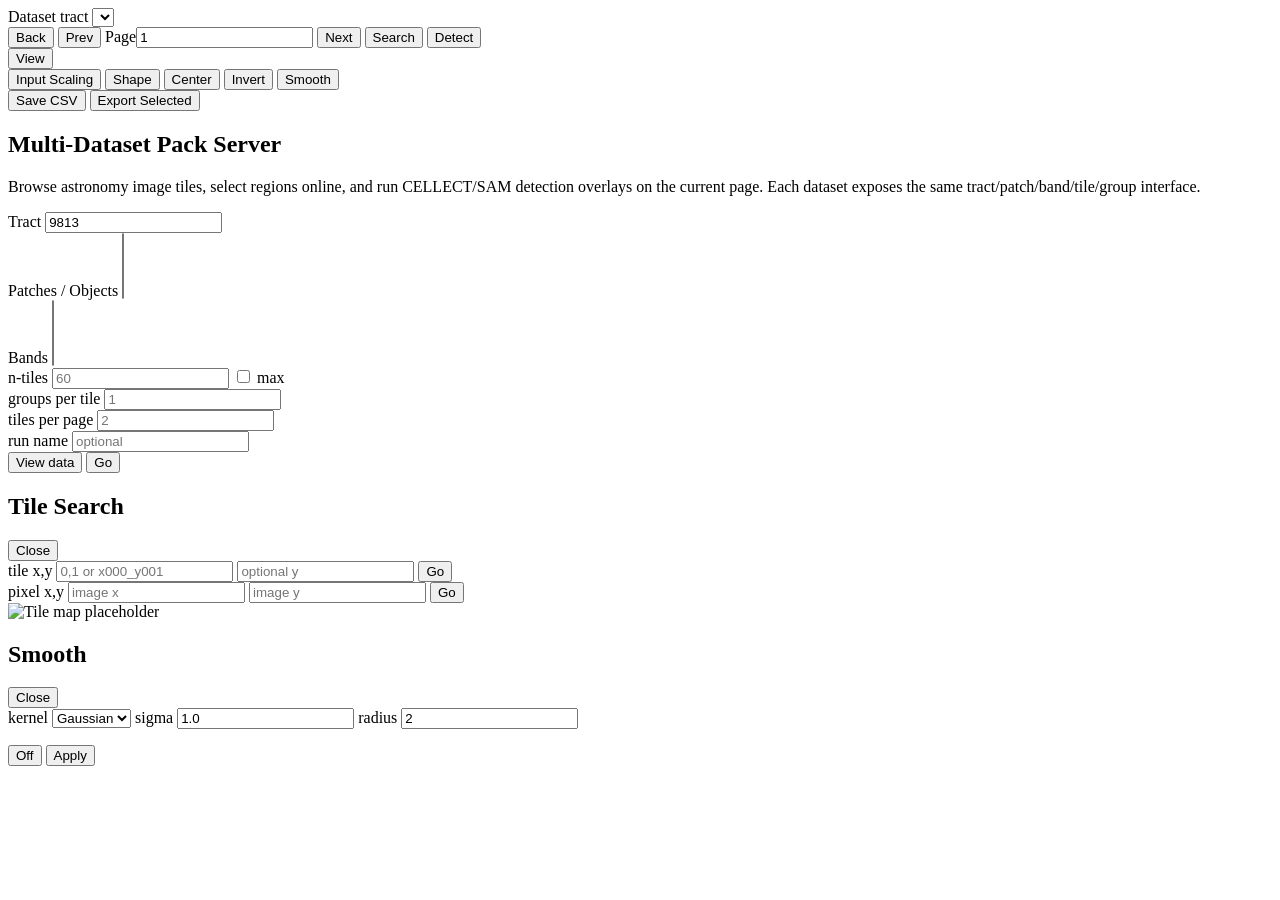
==== eval/hsctiles/pages/index.html @ e640872d "Fix preprocessing label bugs and add more eval datasets" ====
<!doctype html>
<html lang="en">
<head>
  <meta charset="utf-8">
  <meta name="viewport" content="width=device-width, initial-scale=1">
  <title>Multi-Dataset Pack Server</title>
  <link rel="stylesheet" href="/pages/style.css">
</head>
<body>
  <header id="browserHeader" class="hidden">
    <div class="bar">
      <div class="title">
        <span id="titleDataset">Dataset</span>
        <span>tract <span id="titleTract"></span></span>
        <select id="patchSelect" title="Patch"></select>
      </div>
      <div class="controls">
        <button id="back">Back</button>
        <button id="prev">Prev</button>
        <span class="pageControl"><span>Page</span><input id="pageInput" type="number" min="1" value="1"><span id="pageText"></span></span>
        <button id="next">Next</button>
        <button id="searchButton">Search</button>
        <button id="detect">Detect</button>
        <div class="viewMenu">
          <button id="viewButton">View</button>
          <div id="viewDropdown" class="viewDropdown hidden">
            <button class="viewItem" data-view="inputScaling"><span class="viewCheck"></span><span>Input Scaling</span></button>
            <button class="viewItem" data-view="shape"><span class="viewCheck"></span><span>Shape</span></button>
            <button class="viewItem" data-view="center"><span class="viewCheck"></span><span>Center</span></button>
            <button class="viewItem" data-view="invert"><span class="viewCheck"></span><span>Invert</span></button>
            <button class="viewItem" data-view="smooth"><span class="viewCheck"></span><span>Smooth</span></button>
          </div>
        </div>
        <button id="saveCsv">Save CSV</button>
        <button class="primary" id="export">Export Selected</button>
      </div>
    </div>
  </header>
  <main>
    <section class="menu" id="menu">
      <h1>Multi-Dataset Pack Server</h1>
      <p class="intro">Browse astronomy image tiles, select regions online, and run CELLECT/SAM detection overlays on the current page. Each dataset exposes the same tract/patch/band/tile/group interface.</p>
      <div class="datasetCards" id="datasetCards"></div>
      <div class="formGrid">
        <div class="field">
          <label id="tractLabel" for="tractInput">Tract</label>
          <input id="tractInput" value="9813">
        </div>
        <div class="field">
          <label for="patchInput">Patches / Objects</label>
          <select id="patchInput" multiple></select>
        </div>
        <div class="field">
          <label for="bandInput">Bands</label>
          <select id="bandInput" multiple></select>
        </div>
        <div class="field">
          <label for="nTilesInput">n-tiles</label>
          <input id="nTilesInput" type="number" min="1" placeholder="60">
          <label class="inlineCheck"><input id="maxTilesInput" type="checkbox"> max</label>
        </div>
        <div class="field">
          <label for="framesPerTileInput">groups per tile</label>
          <input id="framesPerTileInput" type="number" min="1" placeholder="1">
        </div>
        <div class="field">
          <label for="tilesPerPageInput">tiles per page</label>
          <input id="tilesPerPageInput" type="number" min="1" placeholder="2">
        </div>
        <div class="field">
          <label for="runNameInput">run name</label>
          <input id="runNameInput" placeholder="optional">
        </div>
      </div>
      <div class="menuActions">
        <button class="secondary" id="viewDataButton">View data</button>
        <button class="primary" id="startButton">Go</button>
      </div>
    </section>
    <p class="status" id="status"></p>
    <div class="grid" id="grid"></div>
  </main>
  <div id="searchOverlay" class="modalOverlay hidden">
    <div class="modal">
      <div class="modalHeader">
        <h2>Tile Search</h2>
        <button id="closeSearch" title="Close">Close</button>
      </div>
      <div class="searchRows">
        <div class="searchRow">
          <label>tile x,y</label>
          <input id="tileIdInput" placeholder="0,1 or x000_y001">
          <input id="tileYInput" type="number" placeholder="optional y">
          <button id="tileSearchGo">Go</button>
        </div>
        <div class="searchRow">
          <label>pixel x,y</label>
          <input id="pixelXInput" type="number" placeholder="image x">
          <input id="pixelYInput" type="number" placeholder="image y">
          <button id="pixelSearchGo">Go</button>
        </div>
      </div>
      <div class="tileMapBox">
        <img id="tileMapImage" src="/assets/blank.png" alt="Tile map placeholder">
      </div>
      <p id="searchStatus" class="modalStatus"></p>
    </div>
  </div>
  <div id="smoothOverlay" class="modalOverlay hidden">
    <div class="smoothModal">
      <div class="modalHeader">
        <h2>Smooth</h2>
        <button id="closeSmooth" title="Close">Close</button>
      </div>
      <div class="smoothFields">
        <label for="smoothModeSelect">kernel</label>
        <select id="smoothModeSelect">
          <option value="gaussian">Gaussian</option>
          <option value="boxcar">Boxcar</option>
          <option value="tophat">Tophat</option>
        </select>
        <label id="smoothSigmaLabel" for="smoothSigmaInput">sigma</label>
        <input id="smoothSigmaInput" type="number" min="0.1" step="0.1" value="1.0">
        <label id="smoothRadiusLabel" for="smoothRadiusInput">radius</label>
        <input id="smoothRadiusInput" type="number" min="1" step="1" value="2">
      </div>
      <p id="smoothKernelText" class="modalStatus"></p>
      <div class="modalActions">
        <button id="smoothOffButton">Off</button>
        <button class="primary" id="applySmoothButton">Apply</button>
      </div>
    </div>
  </div>
  <script src="/pages/app.js"></script>
</body>
</html>
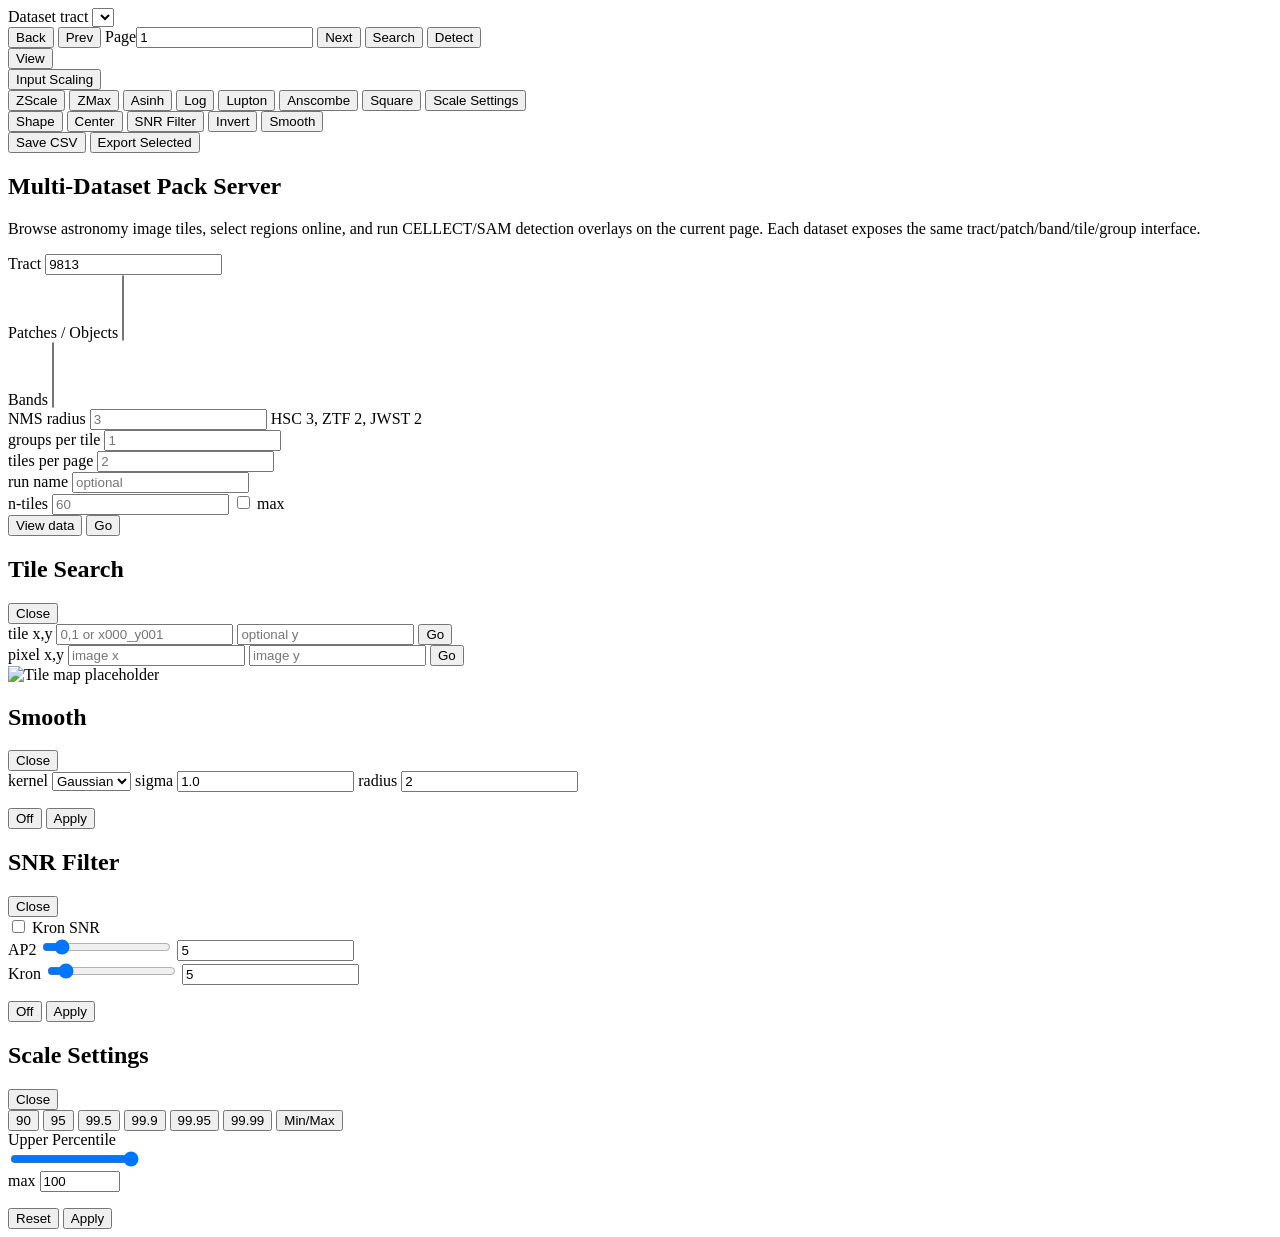
==== commit 0eeda284: "Add preprocessing for JWST and PSF-aligned confidence" ====
--- a/eval/hsctiles/pages/index.html
+++ b/eval/hsctiles/pages/index.html
@@ -25,8 +25,19 @@
           <button id="viewButton">View</button>
           <div id="viewDropdown" class="viewDropdown hidden">
             <button class="viewItem" data-view="inputScaling"><span class="viewCheck"></span><span>Input Scaling</span></button>
+            <div class="scaleMenuBlock" id="scaleMenuBlock">
+              <button class="scaleItem" data-scale="zscale">ZScale</button>
+              <button class="scaleItem" data-scale="zmax">ZMax</button>
+              <button class="scaleItem" data-scale="asinh">Asinh</button>
+              <button class="scaleItem" data-scale="log">Log</button>
+              <button class="scaleItem" data-scale="lupton">Lupton</button>
+              <button class="scaleItem" data-scale="anscombe">Anscombe</button>
+              <button class="scaleItem" data-scale="square">Square</button>
+              <button class="scaleSettingsButton" id="scaleSettingsButton">Scale Settings</button>
+            </div>
             <button class="viewItem" data-view="shape"><span class="viewCheck"></span><span>Shape</span></button>
             <button class="viewItem" data-view="center"><span class="viewCheck"></span><span>Center</span></button>
+            <button class="viewItem" data-view="snrFilter"><span class="viewCheck"></span><span>SNR Filter</span></button>
             <button class="viewItem" data-view="invert"><span class="viewCheck"></span><span>Invert</span></button>
             <button class="viewItem" data-view="smooth"><span class="viewCheck"></span><span>Smooth</span></button>
           </div>
@@ -55,21 +66,26 @@
           <select id="bandInput" multiple></select>
         </div>
         <div class="field">
+          <label for="nmsRadiusInput">NMS radius</label>
+          <input id="nmsRadiusInput" type="number" min="0" step="1" placeholder="3">
+          <span class="fieldHint">HSC 3, ZTF 2, JWST 2</span>
+        </div>
+        <div class="field">
+          <label for="framesPerTileInput">groups per tile</label>
+          <input id="framesPerTileInput" type="number" min="1" placeholder="1">
+        </div>
+        <div class="field">
+          <label for="tilesPerPageInput">tiles per page</label>
+          <input id="tilesPerPageInput" type="number" min="1" placeholder="2">
+        </div>
+        <div class="field">
+          <label for="runNameInput">run name</label>
+          <input id="runNameInput" placeholder="optional">
+        </div>
+        <div class="field">
           <label for="nTilesInput">n-tiles</label>
           <input id="nTilesInput" type="number" min="1" placeholder="60">
           <label class="inlineCheck"><input id="maxTilesInput" type="checkbox"> max</label>
-        </div>
-        <div class="field">
-          <label for="framesPerTileInput">groups per tile</label>
-          <input id="framesPerTileInput" type="number" min="1" placeholder="1">
-        </div>
-        <div class="field">
-          <label for="tilesPerPageInput">tiles per page</label>
-          <input id="tilesPerPageInput" type="number" min="1" placeholder="2">
-        </div>
-        <div class="field">
-          <label for="runNameInput">run name</label>
-          <input id="runNameInput" placeholder="optional">
         </div>
       </div>
       <div class="menuActions">
@@ -131,6 +147,67 @@
       </div>
     </div>
   </div>
+  <div id="snrOverlay" class="modalOverlay hidden">
+    <div class="smoothModal">
+      <div class="modalHeader">
+        <h2>SNR Filter</h2>
+        <button id="closeSnr" title="Close">Close</button>
+      </div>
+      <div class="snrModalFields">
+        <label class="snrCheck"><input id="snrKronToggle" type="checkbox"> Kron SNR</label>
+        <div class="snrRow">
+          <span>AP2</span>
+          <input id="ap2SnrRange" type="range" min="0" max="50" step="0.5" value="5">
+          <input id="ap2SnrInput" type="number" min="0" step="0.5" value="5">
+        </div>
+        <div class="snrRow">
+          <span>Kron</span>
+          <input id="kronSnrRange" type="range" min="0" max="50" step="0.5" value="5">
+          <input id="kronSnrInput" type="number" min="0" step="0.5" value="5">
+        </div>
+      </div>
+      <p id="snrStatusText" class="modalStatus"></p>
+      <div class="modalActions">
+        <button id="snrOffButton">Off</button>
+        <button class="primary" id="applySnrButton">Apply</button>
+      </div>
+    </div>
+  </div>
+  <div id="scaleOverlay" class="modalOverlay hidden">
+    <div class="scaleModal">
+      <div class="modalHeader">
+        <h2>Scale Settings</h2>
+        <button id="closeScale" title="Close">Close</button>
+      </div>
+      <div class="scalePresetRow" id="scalePresetRow">
+        <button class="scalePreset" data-high-pct="90">90</button>
+        <button class="scalePreset" data-high-pct="95">95</button>
+        <button class="scalePreset" data-high-pct="99.5">99.5</button>
+        <button class="scalePreset" data-high-pct="99.9">99.9</button>
+        <button class="scalePreset" data-high-pct="99.95">99.95</button>
+        <button class="scalePreset" data-high-pct="99.99">99.99</button>
+        <button class="scalePreset" data-high-pct="100">Min/Max</button>
+      </div>
+      <div class="scaleRows">
+        <div class="scaleRow">
+          <div class="scaleRowTitle">Upper Percentile</div>
+          <div class="singleRange">
+            <input id="scalePctMaxRange" type="range" min="0" max="100" step="0.01" value="100">
+          </div>
+          <div class="scaleInputs">
+            <label>max <input id="scalePctMaxInput" type="number" min="0" max="100" step="0.01" value="100"></label>
+          </div>
+        </div>
+      </div>
+      <p id="scaleStatsText" class="modalStatus"></p>
+      <div class="modalActions">
+        <button id="scaleResetButton">Reset</button>
+        <button class="primary" id="applyScaleButton">Apply</button>
+      </div>
+    </div>
+  </div>
+  <script src="/pages/scale_controls.js"></script>
+  <script src="/pages/snr_controls.js"></script>
   <script src="/pages/app.js"></script>
 </body>
 </html>
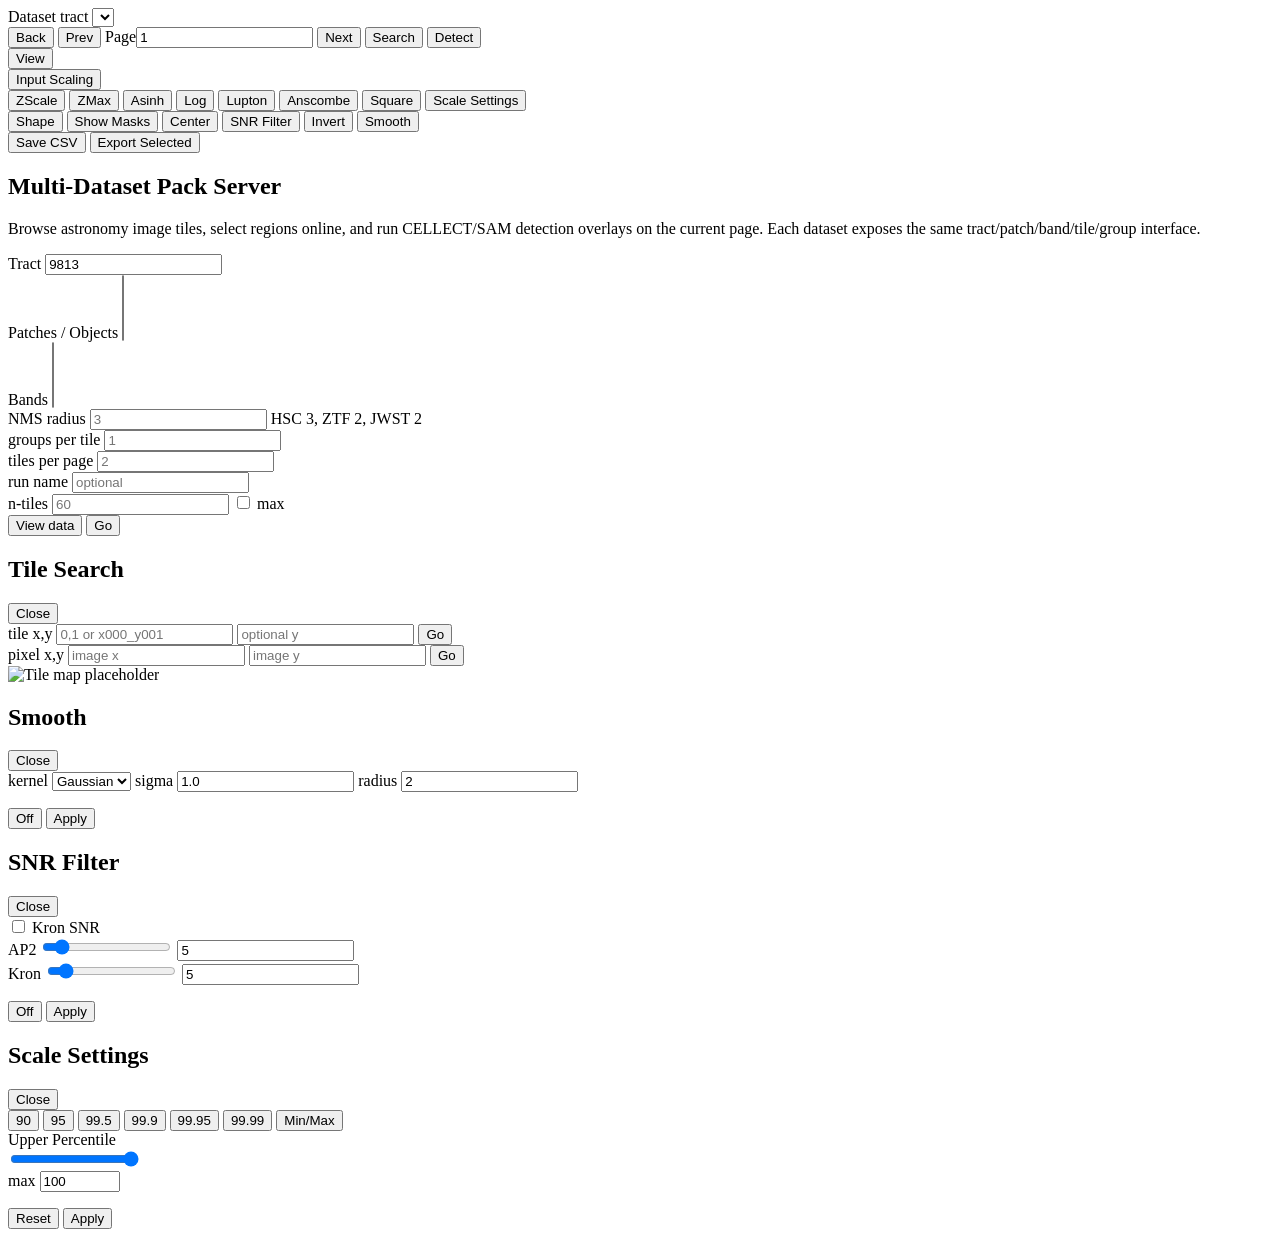
==== commit 5eb3aea9: "Add eval support for NIRCam" ====
--- a/eval/hsctiles/pages/index.html
+++ b/eval/hsctiles/pages/index.html
@@ -36,6 +36,7 @@
               <button class="scaleSettingsButton" id="scaleSettingsButton">Scale Settings</button>
             </div>
             <button class="viewItem" data-view="shape"><span class="viewCheck"></span><span>Shape</span></button>
+            <button class="viewItem" data-view="masks"><span class="viewCheck"></span><span>Show Masks</span></button>
             <button class="viewItem" data-view="center"><span class="viewCheck"></span><span>Center</span></button>
             <button class="viewItem" data-view="snrFilter"><span class="viewCheck"></span><span>SNR Filter</span></button>
             <button class="viewItem" data-view="invert"><span class="viewCheck"></span><span>Invert</span></button>
@@ -47,6 +48,13 @@
       </div>
     </div>
   </header>
+  <dialog id="datasetDialog" aria-labelledby="datasetDialogTitle">
+    <div class="datasetDialogHeader">
+      <h2 id="datasetDialogTitle">Choose dataset</h2>
+      <button id="datasetDialogClose" type="button" aria-label="Close dataset selection">Close</button>
+    </div>
+    <div id="datasetChoices" class="datasetChoices"></div>
+  </dialog>
   <main>
     <section class="menu" id="menu">
       <h1>Multi-Dataset Pack Server</h1>
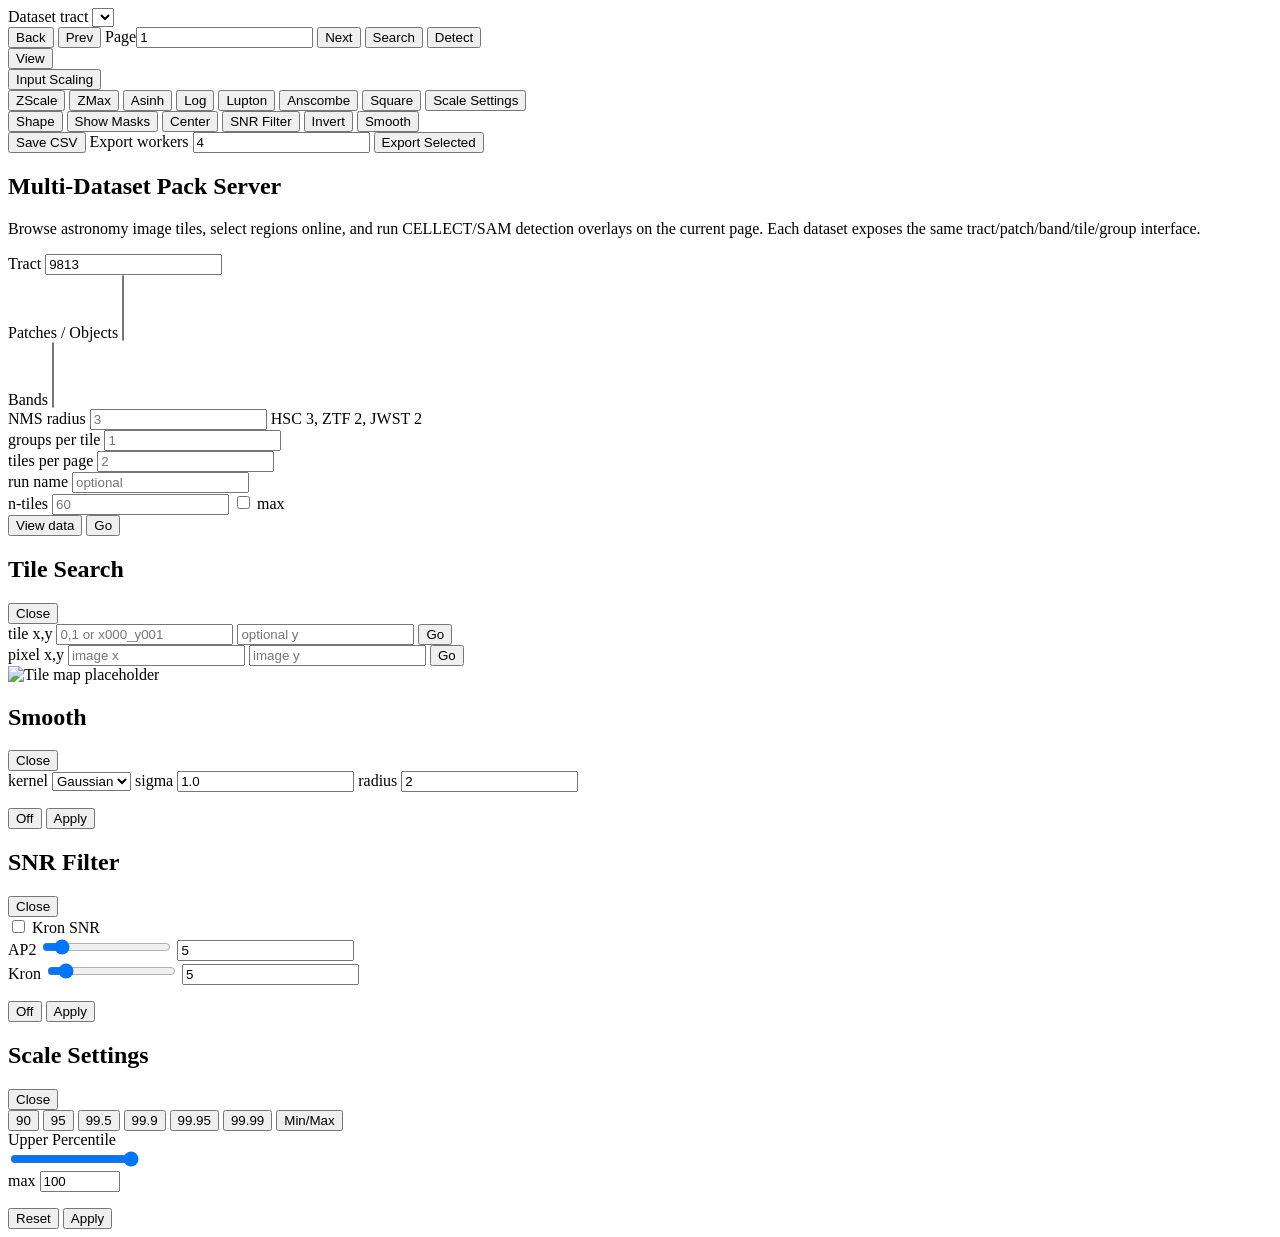
==== commit 4f819b39: "Optimize browser uploading and computation & Fix JWST background" ====
--- a/eval/hsctiles/pages/index.html
+++ b/eval/hsctiles/pages/index.html
@@ -44,6 +44,7 @@
           </div>
         </div>
         <button id="saveCsv">Save CSV</button>
+        <label class="pageControl">Export workers <input id="exportWorkers" type="number" min="1" step="1" value="4" aria-label="Export workers"></label>
         <button class="primary" id="export">Export Selected</button>
       </div>
     </div>
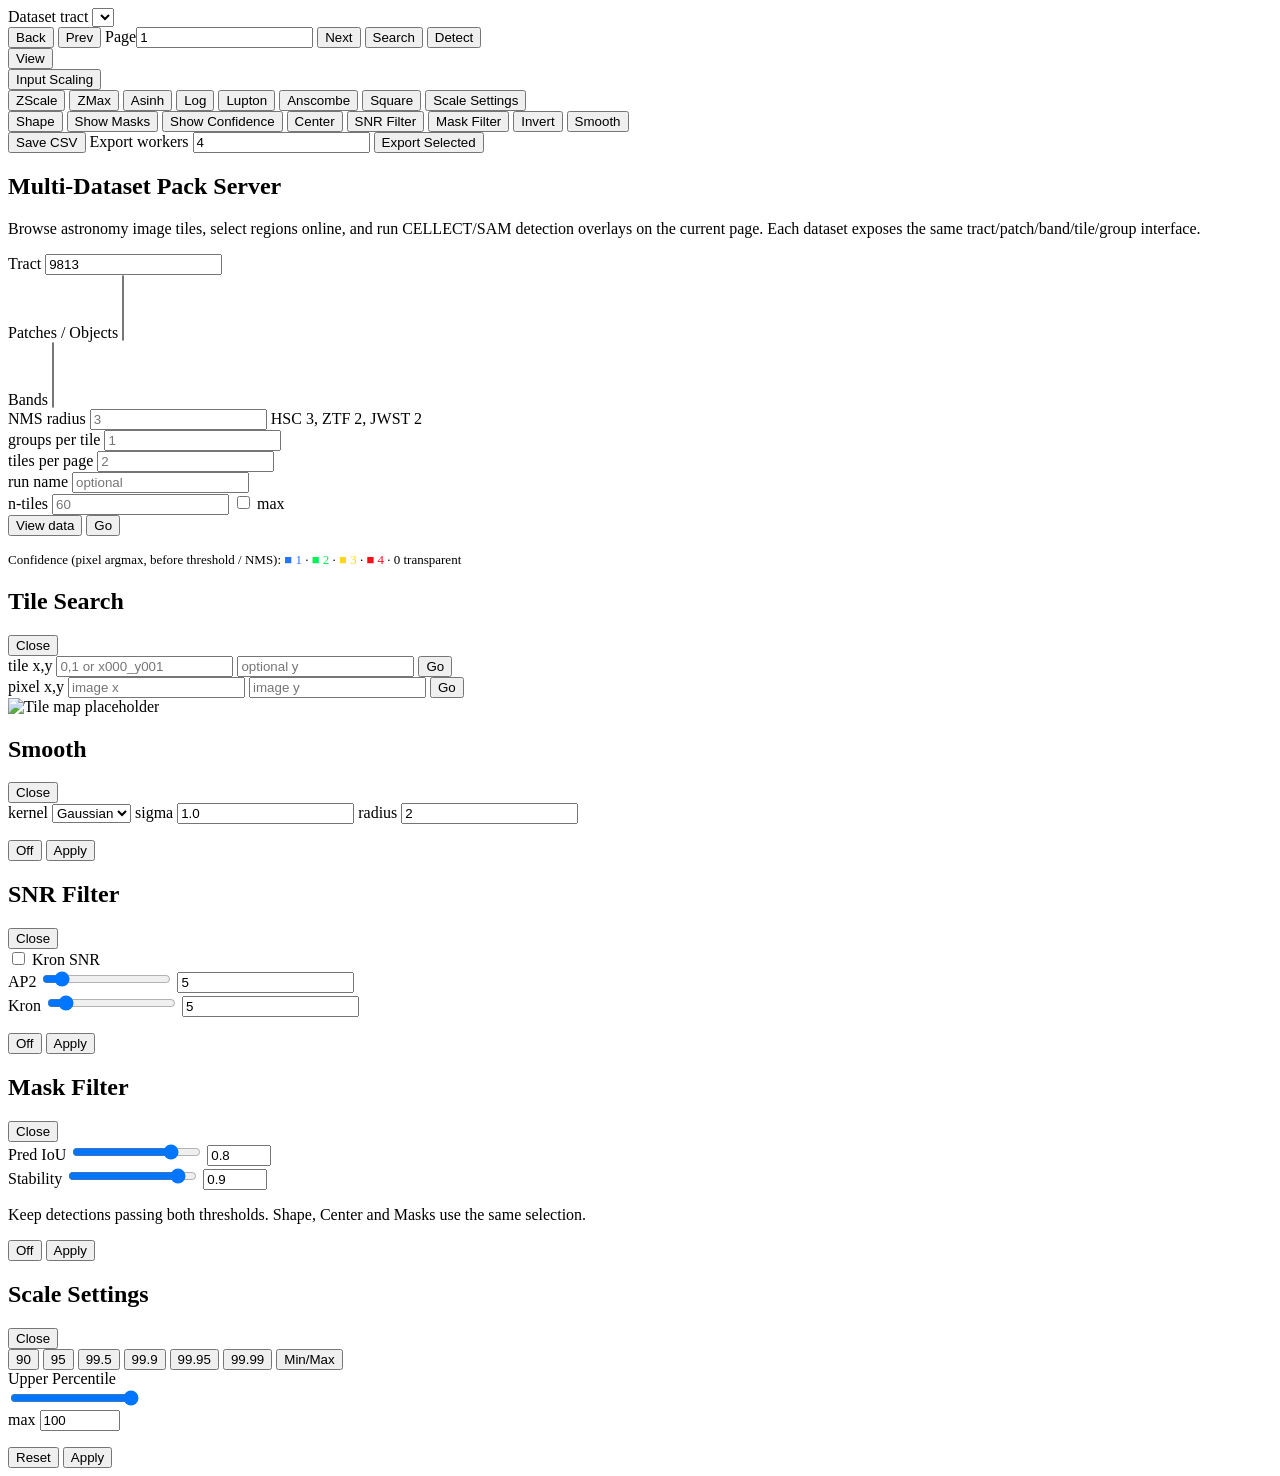
==== commit cde16ef7: "Add gradient and confidence debug" ====
--- a/eval/hsctiles/pages/index.html
+++ b/eval/hsctiles/pages/index.html
@@ -37,8 +37,10 @@
             </div>
             <button class="viewItem" data-view="shape"><span class="viewCheck"></span><span>Shape</span></button>
             <button class="viewItem" data-view="masks"><span class="viewCheck"></span><span>Show Masks</span></button>
+            <button class="viewItem" data-view="confidence"><span class="viewCheck"></span><span>Show Confidence</span></button>
             <button class="viewItem" data-view="center"><span class="viewCheck"></span><span>Center</span></button>
             <button class="viewItem" data-view="snrFilter"><span class="viewCheck"></span><span>SNR Filter</span></button>
+            <button class="viewItem" data-view="maskFilter"><span class="viewCheck"></span><span>Mask Filter</span></button>
             <button class="viewItem" data-view="invert"><span class="viewCheck"></span><span>Invert</span></button>
             <button class="viewItem" data-view="smooth"><span class="viewCheck"></span><span>Smooth</span></button>
           </div>
@@ -103,6 +105,10 @@
       </div>
     </section>
     <p class="status" id="status"></p>
+    <p id="confidenceLegend" class="hidden" style="font-size:13px">Confidence (pixel argmax, before threshold / NMS):
+      <span style="color:#2673ff">■ 1</span> · <span style="color:#00f259">■ 2</span> ·
+      <span style="color:#ffd90d">■ 3</span> · <span style="color:#ff0d1a">■ 4</span> · 0 transparent
+    </p>
     <div class="grid" id="grid"></div>
   </main>
   <div id="searchOverlay" class="modalOverlay hidden">
@@ -165,7 +171,7 @@
       <div class="snrModalFields">
         <label class="snrCheck"><input id="snrKronToggle" type="checkbox"> Kron SNR</label>
         <div class="snrRow">
-          <span>AP2</span>
+          <span id="snrApertureLabel">AP2</span>
           <input id="ap2SnrRange" type="range" min="0" max="50" step="0.5" value="5">
           <input id="ap2SnrInput" type="number" min="0" step="0.5" value="5">
         </div>
@@ -179,6 +185,32 @@
       <div class="modalActions">
         <button id="snrOffButton">Off</button>
         <button class="primary" id="applySnrButton">Apply</button>
+      </div>
+    </div>
+  </div>
+  <div id="maskFilterOverlay" class="modalOverlay hidden">
+    <div class="smoothModal">
+      <div class="modalHeader">
+        <h2>Mask Filter</h2>
+        <button id="closeMaskFilter" title="Close">Close</button>
+      </div>
+      <div class="snrModalFields">
+        <div class="snrRow maskFilterRow">
+          <label for="maskPredIouInput">Pred IoU</label>
+          <input id="maskPredIouRange" type="range" min="0" max="1" step="0.01" value="0.8">
+          <input id="maskPredIouInput" type="number" min="0" max="1" step="0.01" value="0.8">
+        </div>
+        <div class="snrRow maskFilterRow">
+          <label for="maskStabilityInput">Stability</label>
+          <input id="maskStabilityRange" type="range" min="0" max="1" step="0.01" value="0.9">
+          <input id="maskStabilityInput" type="number" min="0" max="1" step="0.01" value="0.9">
+        </div>
+      </div>
+      <p class="modalStatus">Keep detections passing both thresholds. Shape, Center and Masks use the same selection.</p>
+      <p id="maskFilterStatus" class="modalStatus"></p>
+      <div class="modalActions">
+        <button id="maskFilterOffButton">Off</button>
+        <button class="primary" id="applyMaskFilterButton">Apply</button>
       </div>
     </div>
   </div>
@@ -217,6 +249,7 @@
   </div>
   <script src="/pages/scale_controls.js"></script>
   <script src="/pages/snr_controls.js"></script>
+  <script src="/pages/mask_controls.js"></script>
   <script src="/pages/app.js"></script>
 </body>
 </html>
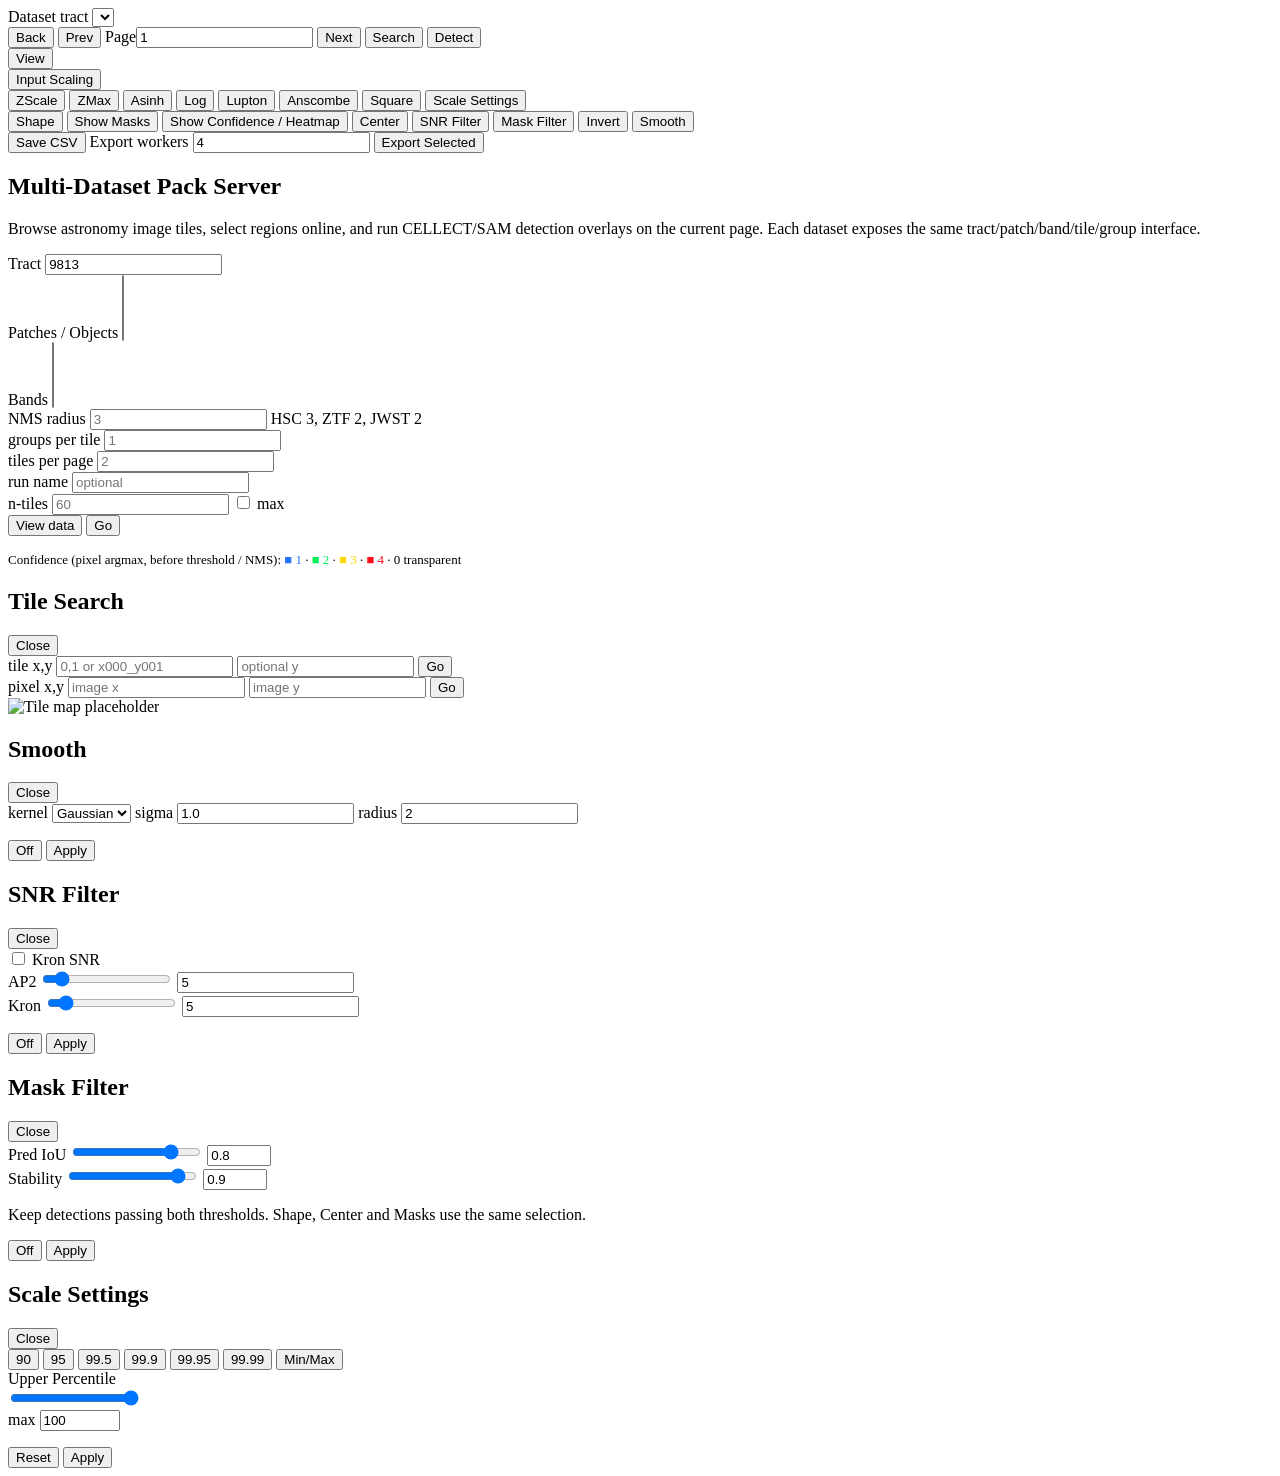
==== commit 2ec3d6b8: "Add heatmap proposal" ====
--- a/eval/hsctiles/pages/index.html
+++ b/eval/hsctiles/pages/index.html
@@ -37,7 +37,7 @@
             </div>
             <button class="viewItem" data-view="shape"><span class="viewCheck"></span><span>Shape</span></button>
             <button class="viewItem" data-view="masks"><span class="viewCheck"></span><span>Show Masks</span></button>
-            <button class="viewItem" data-view="confidence"><span class="viewCheck"></span><span>Show Confidence</span></button>
+            <button class="viewItem" data-view="confidence"><span class="viewCheck"></span><span>Show Confidence / Heatmap</span></button>
             <button class="viewItem" data-view="center"><span class="viewCheck"></span><span>Center</span></button>
             <button class="viewItem" data-view="snrFilter"><span class="viewCheck"></span><span>SNR Filter</span></button>
             <button class="viewItem" data-view="maskFilter"><span class="viewCheck"></span><span>Mask Filter</span></button>
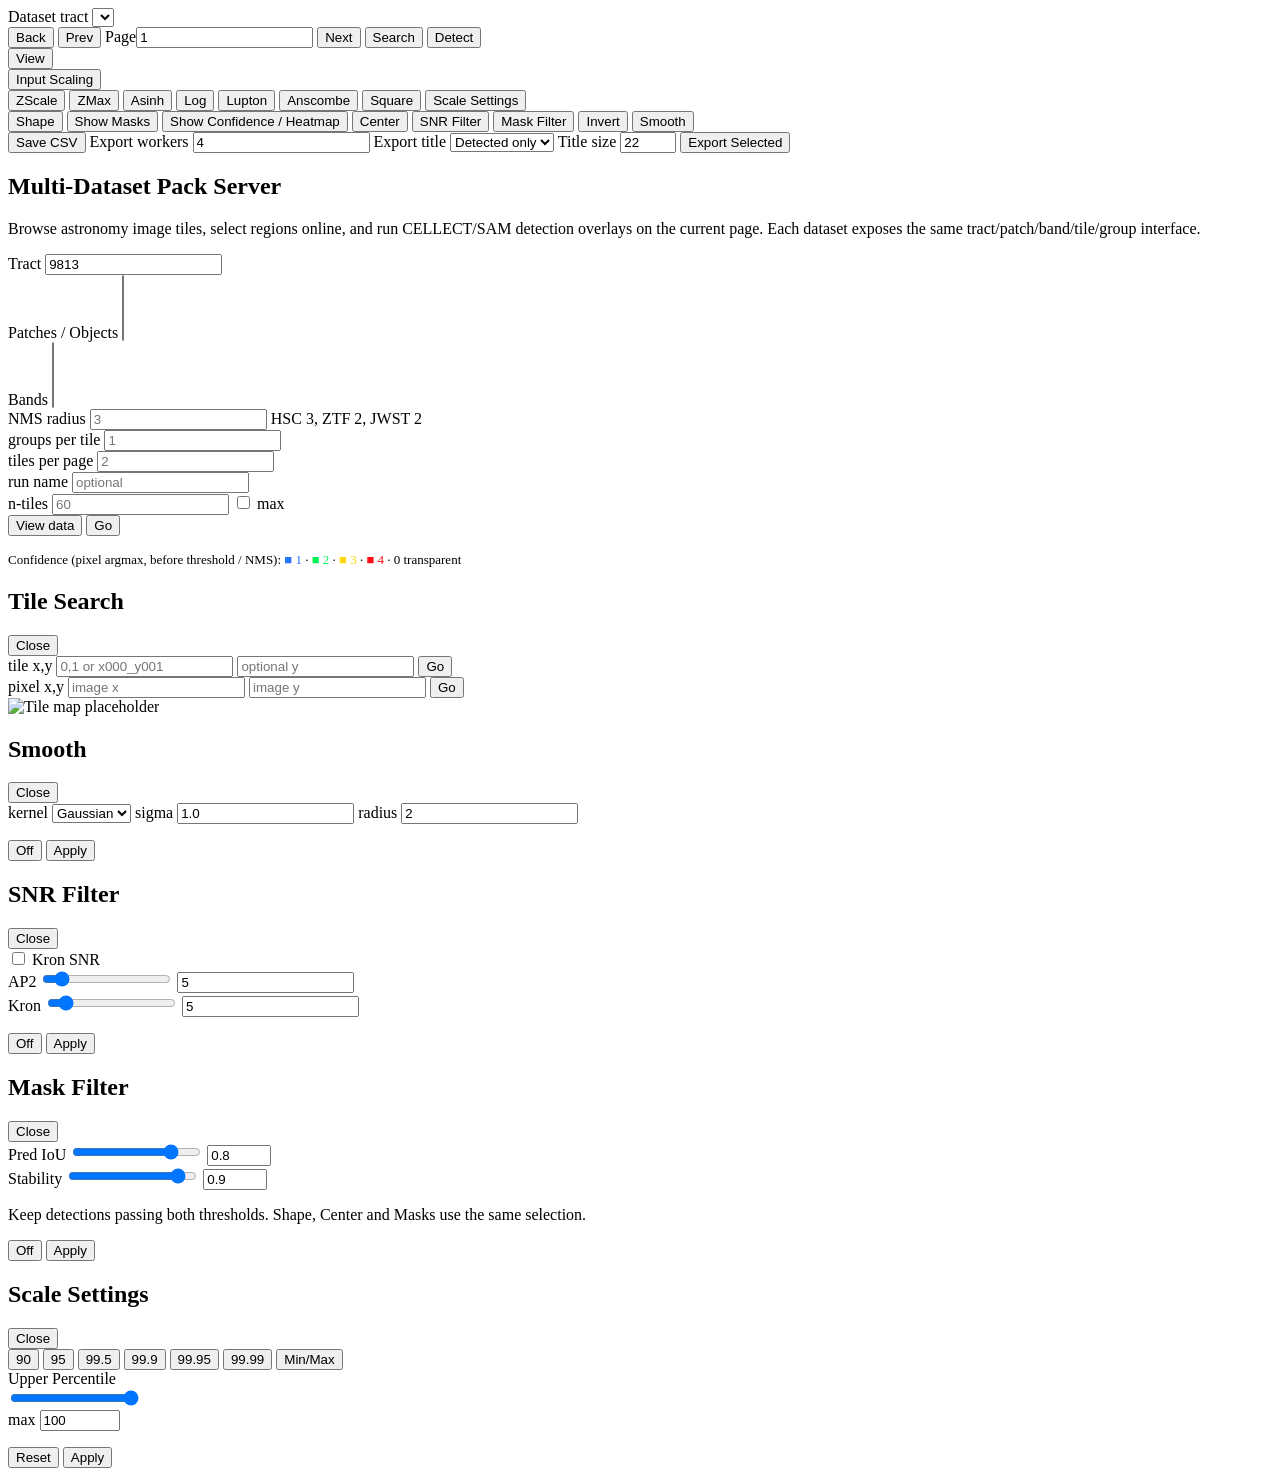
==== commit 8bd5ac30: "Optimize new mask loss computation" ====
--- a/eval/hsctiles/pages/index.html
+++ b/eval/hsctiles/pages/index.html
@@ -47,6 +47,11 @@
         </div>
         <button id="saveCsv">Save CSV</button>
         <label class="pageControl">Export workers <input id="exportWorkers" type="number" min="1" step="1" value="4" aria-label="Export workers"></label>
+        <label class="pageControl">Export title <select id="exportTitleMode" aria-label="Export title">
+          <option value="detected">Detected only</option><option value="full">Full</option><option value="none">None</option>
+        </select></label>
+        <label class="pageControl">Title size <input id="exportTitleFontSize" type="number" min="4" max="256" step="1" value="22"
+          title="Font pixels for a 512-pixel-wide image; scales with output width." aria-label="Export title size"></label>
         <button class="primary" id="export">Export Selected</button>
       </div>
     </div>
